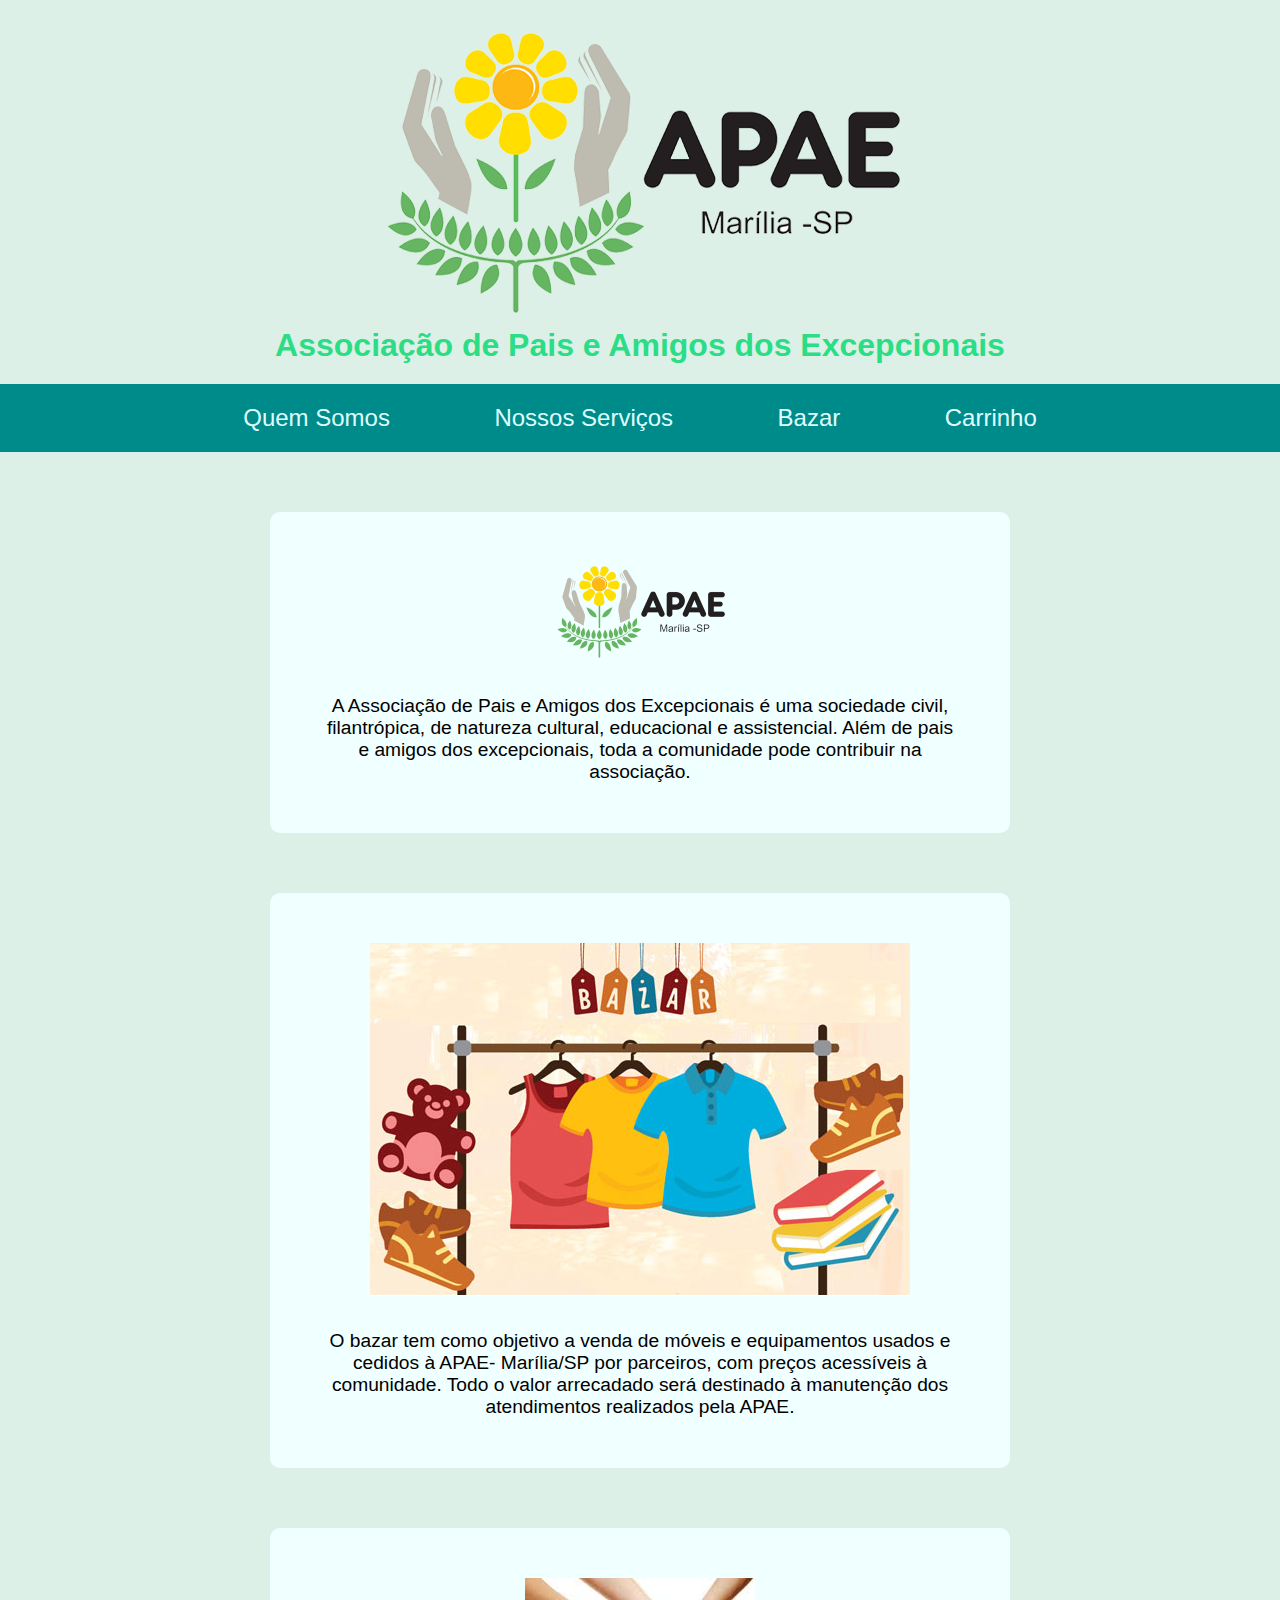
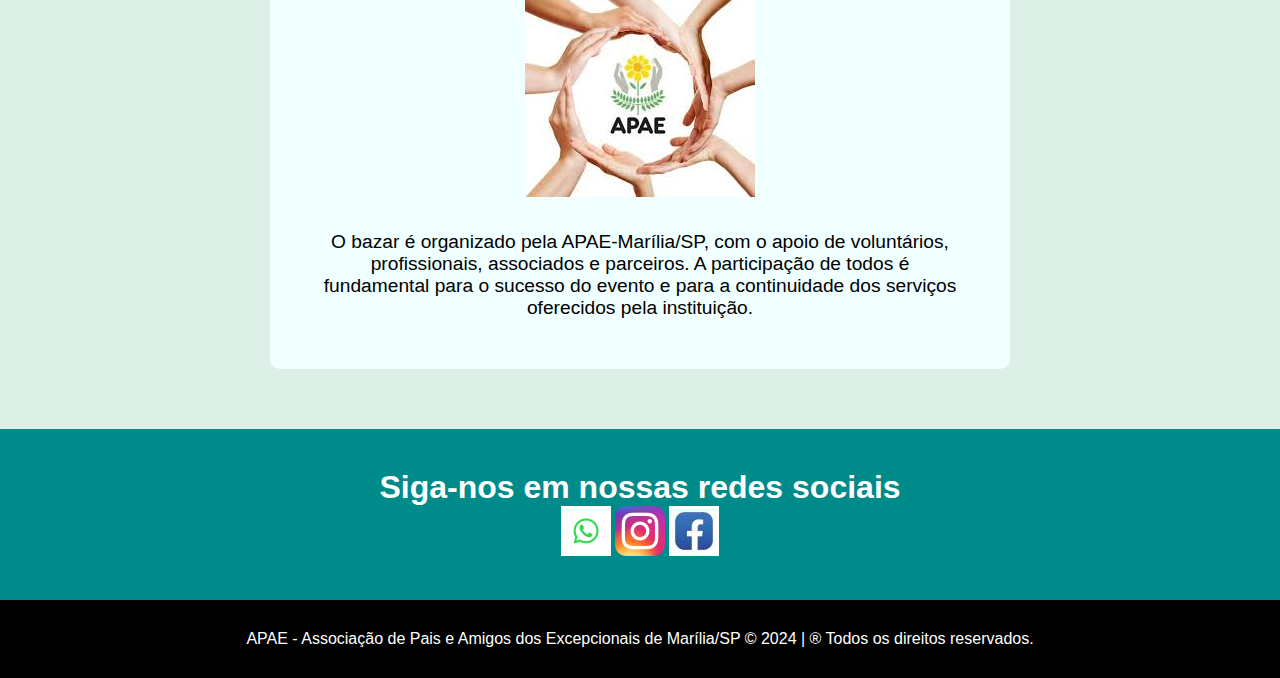
==== index.html @ db04c6d5 "Initial commit" ====
<!DOCTYPE html>
<html lang="pt">

<head>
    <meta charset="UTF-8">
    <meta name="viewport" content="width=device-width, initial-scale=1.0">
    <title>APAE - Bazar</title>

    <!--estilos da página-->

    <link rel="stylesheet" href="styles.css">

    <!--favicon-->
    <link rel="shortcut icon" href="logo apae marilia.png">
</head>

<body>

    <!--cabeçalho-->
    <header class="container-cabecalho">
        <a href="index.html">
            <img src="logo apae marilia.png" alt="logo da empresa" title="Associação de Pais e Amigos dos Excepcionais">
        </a>
        <h3>Associação de Pais e Amigos dos Excepcionais </h3>
    </header>

    <!--navegação-->

    <nav class="container-navegacao">
        <a href="index.html">Quem Somos</a>
        <a href="servicos.html">Nossos Serviços</a>
        <a href="bazar.html">Bazar</a>
        <a href="carrinho.html">Carrinho</a>
    </nav>

    <!--Quem Somos-->
    <section class="container-quem-somos">
        <article class="servico">
            <img src="logomenor.png" class="icone" alt="icone" alt="Associação de Pais e Amigos dos Excepcionais">
            <p class="servico-texto">A Associação de Pais e Amigos dos Excepcionais é uma sociedade civil, filantrópica, de natureza cultural,
                educacional e assistencial.
                Além de pais e amigos dos excepcionais, toda a comunidade pode contribuir na associação.
            </p>
        </article>

        <article class="servico">
            <img src="bazar.jpg" class="icone" alt="icone" alt="Associação de Pais e Amigos dos Excepcionais">
            <p class="servico-texto">O bazar tem como objetivo a venda de móveis e equipamentos usados e cedidos à APAE- Marília/SP por
                parceiros,
                com preços acessíveis à comunidade. Todo o valor arrecadado será destinado à manutenção dos atendimentos
                realizados pela APAE.
            </p>
        </article>

        <article class="servico">
            <img src="logo 2.jpg" class="icone" alt="icone" alt="Associação de Pais e Amigos dos Excepcionais">
            <p class="servico-texto">O bazar é organizado pela APAE-Marília/SP, com o apoio de voluntários, profissionais, associados e
                parceiros.
                A participação de todos é fundamental para o sucesso do evento e para a continuidade dos serviços
                oferecidos pela instituição.
            </p>
        </article>
    </section>

    <!--ver serviços em contato-->

    <section class="container-servico-contato">
        <h1>Siga-nos em nossas redes sociais</h1>
        <div>
            <img src="watss.png" alt="contato">
            <img src="instagram.png" alt="contato">
            <img src="face.jpg" alt="contato">
            
        </div>

    </section>

    <footer>
        APAE -  Associação de Pais e Amigos dos Excepcionais de Marília/SP   &copy; 2024 |  &reg; Todos os direitos reservados.
    </footer>



</body>

</html>
---- styles.css ----
/* estilos da minha página web*/

* {
        margin: 0;
        padding: 0;    
}

body {
    font-family: Arial, Helvetica, sans-serif;
    color: white;
}

/* -------geral--------*/

.text-center {
    text-align: center;    
}

.margin-top-40 {
    margin-top: 40px;

}

/*-------------------------*/

.container-cabecalho {
    text-align: center;
    padding: 20px;
    background-color: rgb(221, 240, 232);

}

.container-cabecalho h3 {
    font-weight: 600;
    font-size: 2em;
    color: rgb(43, 221, 132);
}

/*-------------------------*/

.container-navegacao {
    text-align: center;
    padding: 20px;
    background-color:darkcyan;
}

.container-navegacao a {
    font-size: 1.5em;
    margin:  0px 50px;
    text-decoration: none;
    color:#dfffff;

}

.container-navegacao a:hover {
    color:rgb(43, 221, 132);    
}

/*-------------------------*/

.container-quem-somos {
    background-color: rgb(221, 240, 232);
    overflow: auto;

}

.container-quem-somos .servico {
    float: center;
    margin: 60px auto;
    background-color: azure;
    width: 50%;
    padding: 50px;
    border-radius: 10px;
    text-align: center;
    
}

.container-quem-somos .servico .icone {
    margin-bottom: 10px;

}

.container-quem-somos .servico-texto {
    font-family:'Franklin Gothic Medium', 'Arial Narrow', Arial, sans-serif;
    margin-top: 20px;
    font-size: 1.2em;
    color: black;

}

.container-servico-contato {
    background-color:darkcyan;
    padding: 40px;
    text-align: center;
    
}


footer {
    text-align: center;
    padding: 30px;
    background-color: black;
    color: white;
}
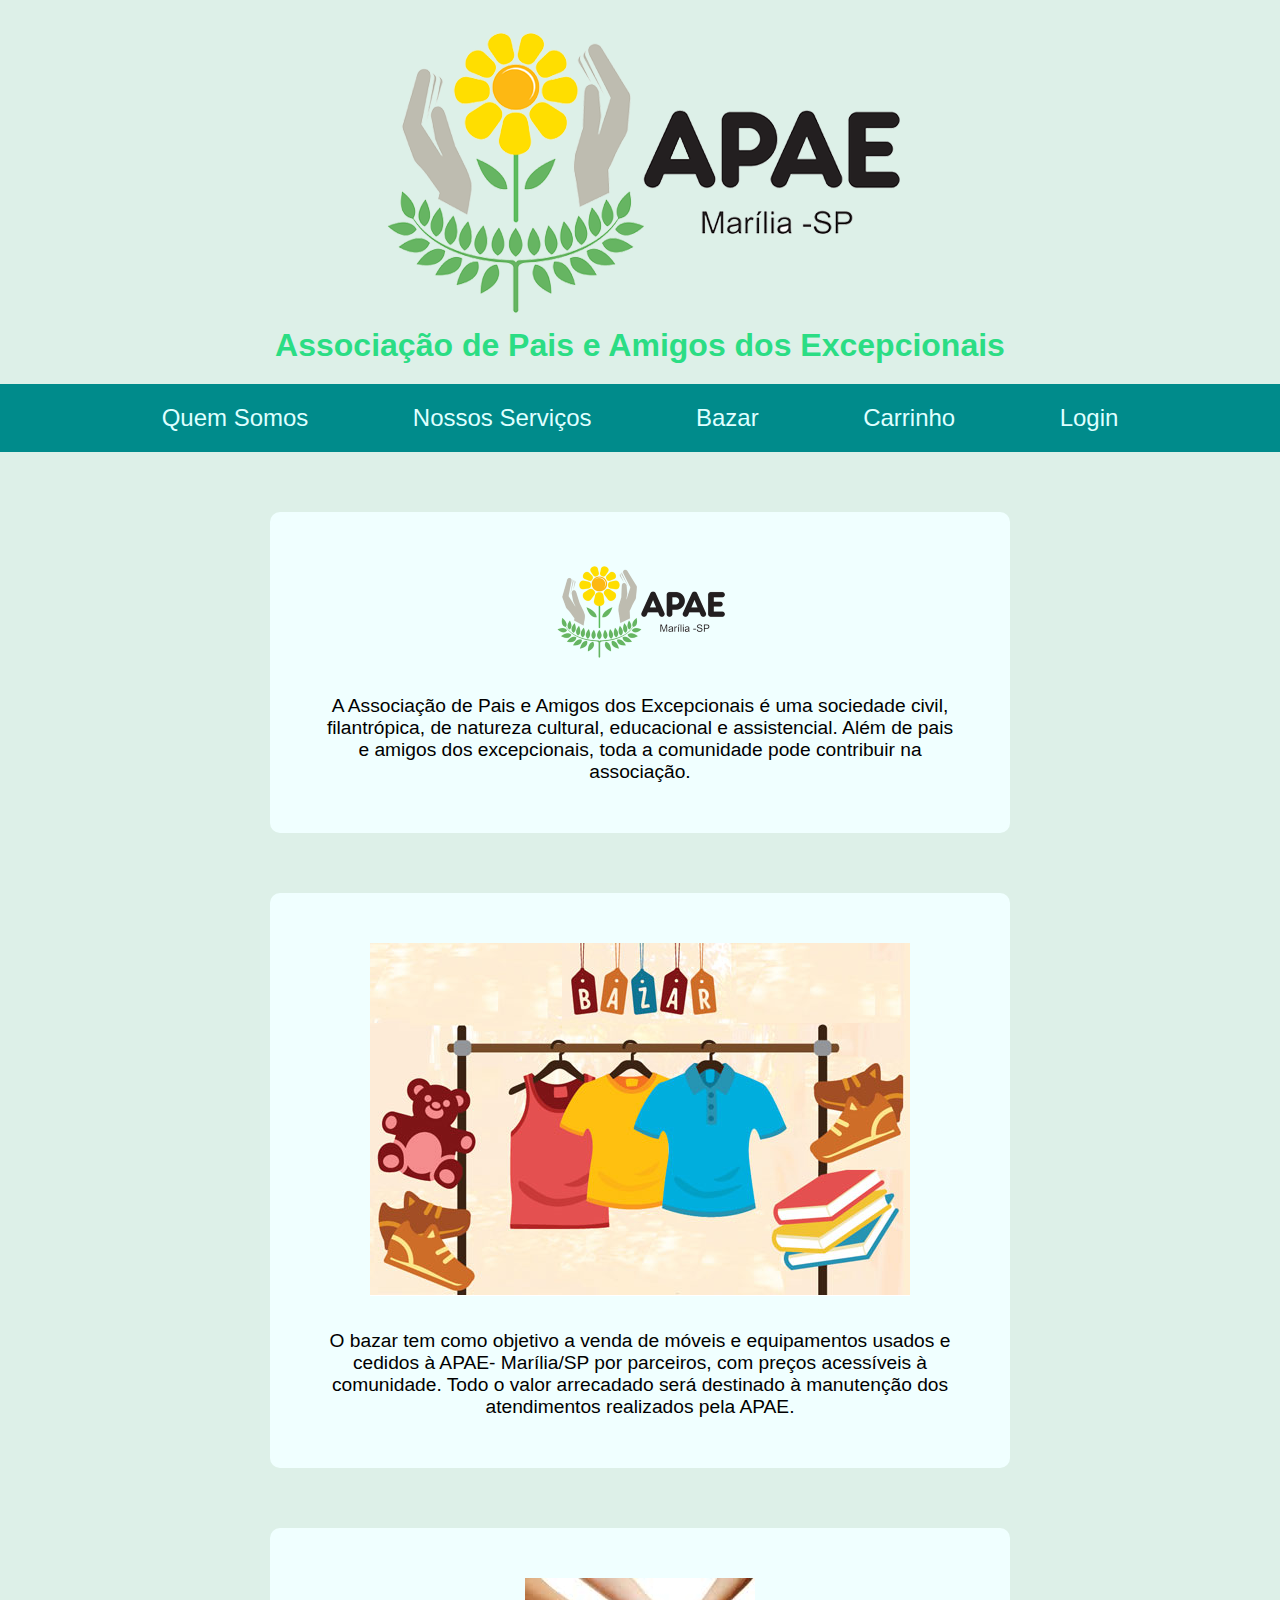
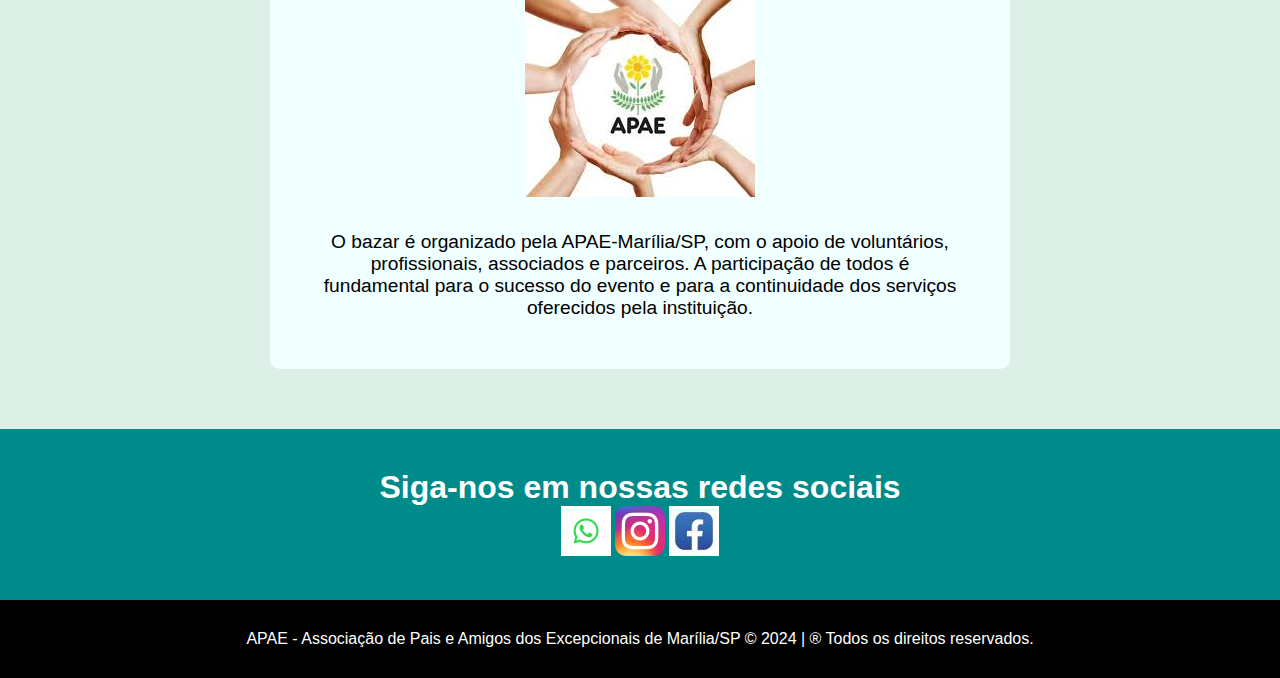
==== commit e10f6514: "Add files via upload" ====
--- a/index.html
+++ b/index.html
@@ -1,86 +1,92 @@
-<!DOCTYPE html>
-<html lang="pt">
-
-<head>
-    <meta charset="UTF-8">
-    <meta name="viewport" content="width=device-width, initial-scale=1.0">
-    <title>APAE - Bazar</title>
-
-    <!--estilos da página-->
-
-    <link rel="stylesheet" href="styles.css">
-
-    <!--favicon-->
-    <link rel="shortcut icon" href="logo apae marilia.png">
-</head>
-
-<body>
-
-    <!--cabeçalho-->
-    <header class="container-cabecalho">
-        <a href="index.html">
-            <img src="logo apae marilia.png" alt="logo da empresa" title="Associação de Pais e Amigos dos Excepcionais">
-        </a>
-        <h3>Associação de Pais e Amigos dos Excepcionais </h3>
-    </header>
-
-    <!--navegação-->
-
-    <nav class="container-navegacao">
-        <a href="index.html">Quem Somos</a>
-        <a href="servicos.html">Nossos Serviços</a>
-        <a href="bazar.html">Bazar</a>
-        <a href="carrinho.html">Carrinho</a>
-    </nav>
-
-    <!--Quem Somos-->
-    <section class="container-quem-somos">
-        <article class="servico">
-            <img src="logomenor.png" class="icone" alt="icone" alt="Associação de Pais e Amigos dos Excepcionais">
-            <p class="servico-texto">A Associação de Pais e Amigos dos Excepcionais é uma sociedade civil, filantrópica, de natureza cultural,
-                educacional e assistencial.
-                Além de pais e amigos dos excepcionais, toda a comunidade pode contribuir na associação.
-            </p>
-        </article>
-
-        <article class="servico">
-            <img src="bazar.jpg" class="icone" alt="icone" alt="Associação de Pais e Amigos dos Excepcionais">
-            <p class="servico-texto">O bazar tem como objetivo a venda de móveis e equipamentos usados e cedidos à APAE- Marília/SP por
-                parceiros,
-                com preços acessíveis à comunidade. Todo o valor arrecadado será destinado à manutenção dos atendimentos
-                realizados pela APAE.
-            </p>
-        </article>
-
-        <article class="servico">
-            <img src="logo 2.jpg" class="icone" alt="icone" alt="Associação de Pais e Amigos dos Excepcionais">
-            <p class="servico-texto">O bazar é organizado pela APAE-Marília/SP, com o apoio de voluntários, profissionais, associados e
-                parceiros.
-                A participação de todos é fundamental para o sucesso do evento e para a continuidade dos serviços
-                oferecidos pela instituição.
-            </p>
-        </article>
-    </section>
-
-    <!--ver serviços em contato-->
-
-    <section class="container-servico-contato">
-        <h1>Siga-nos em nossas redes sociais</h1>
-        <div>
-            <img src="watss.png" alt="contato">
-            <img src="instagram.png" alt="contato">
-            <img src="face.jpg" alt="contato">
-            
-        </div>
-
-    </section>
-
-    <footer>
-        APAE -  Associação de Pais e Amigos dos Excepcionais de Marília/SP   &copy; 2024 |  &reg; Todos os direitos reservados.
-    </footer>
-
-
-
-</body>
-
+<!DOCTYPE html>
+<html lang="pt">
+
+<head>
+    <meta charset="UTF-8">
+    <meta name="viewport" content="width=device-width, initial-scale=1.0">
+    <title>APAE - Bazar</title>
+
+    <!--estilos da página-->
+
+    <link rel="stylesheet" href="styles.css">
+
+    <!--favicon-->
+    <link rel="shortcut icon" href="logo apae marilia.png">
+</head>
+
+
+
+
+
+
+<body>
+
+    <!--cabeçalho-->
+    <header class="container-cabecalho">
+        <a href="index.html">
+            <img src="logo apae marilia.png" alt="logo da empresa" title="Associação de Pais e Amigos dos Excepcionais">
+        </a>
+        <h3>Associação de Pais e Amigos dos Excepcionais </h3>
+    </header>
+
+    <!--navegação-->
+
+    <nav class="container-navegacao">
+        <a href="index.html">Quem Somos</a>
+        <a href="servicos.html">Nossos Serviços</a>
+        <a href="bazar.html">Bazar</a>
+        <a href="carrinho.html">Carrinho</a>
+        <a href="loginace.html">Login</a>
+    </nav>
+
+    <!--Quem Somos-->
+    <section class="container-quem-somos">
+        <article class="servico">
+            <img src="logomenor.png" class="icone" alt="icone" alt="Associação de Pais e Amigos dos Excepcionais">
+            <p class="servico-texto">A Associação de Pais e Amigos dos Excepcionais é uma sociedade civil, filantrópica, de natureza cultural,
+                educacional e assistencial.
+                Além de pais e amigos dos excepcionais, toda a comunidade pode contribuir na associação.
+            </p>
+        </article>
+
+        <article class="servico">
+            <img src="bazar.jpg" class="icone" alt="icone" alt="Associação de Pais e Amigos dos Excepcionais">
+            <p class="servico-texto">O bazar tem como objetivo a venda de móveis e equipamentos usados e cedidos à APAE- Marília/SP por
+                parceiros,
+                com preços acessíveis à comunidade. Todo o valor arrecadado será destinado à manutenção dos atendimentos
+                realizados pela APAE.
+            </p>
+        </article>
+
+        <article class="servico">
+            <img src="logo 2.jpg" class="icone" alt="icone" alt="Associação de Pais e Amigos dos Excepcionais">
+            <p class="servico-texto">O bazar é organizado pela APAE-Marília/SP, com o apoio de voluntários, profissionais, associados e
+                parceiros.
+                A participação de todos é fundamental para o sucesso do evento e para a continuidade dos serviços
+                oferecidos pela instituição.
+            </p>
+        </article>
+    </section>
+
+    <!--ver serviços em contato-->
+
+    <section class="container-servico-contato">
+        <h1>Siga-nos em nossas redes sociais</h1>
+        <div>
+            <img src="watss.png" alt="contato">
+            <img src="instagram.png" alt="contato">
+            <img src="face.jpg" alt="contato">
+            
+        </div>
+
+    </section>
+
+    <footer>
+        APAE -  Associação de Pais e Amigos dos Excepcionais de Marília/SP   &copy; 2024 |  &reg; Todos os direitos reservados.
+    </footer>
+
+
+
+</body>
+
 </html>--- a/styles.css
+++ b/styles.css
@@ -1,105 +1,138 @@
-/* estilos da minha página web*/
-
-* {
-        margin: 0;
-        padding: 0;    
-}
-
-body {
-    font-family: Arial, Helvetica, sans-serif;
-    color: white;
-}
-
-/* -------geral--------*/
-
-.text-center {
-    text-align: center;    
-}
-
-.margin-top-40 {
-    margin-top: 40px;
-
-}
-
-/*-------------------------*/
-
-.container-cabecalho {
-    text-align: center;
-    padding: 20px;
-    background-color: rgb(221, 240, 232);
-
-}
-
-.container-cabecalho h3 {
-    font-weight: 600;
-    font-size: 2em;
-    color: rgb(43, 221, 132);
-}
-
-/*-------------------------*/
-
-.container-navegacao {
-    text-align: center;
-    padding: 20px;
-    background-color:darkcyan;
-}
-
-.container-navegacao a {
-    font-size: 1.5em;
-    margin:  0px 50px;
-    text-decoration: none;
-    color:#dfffff;
-
-}
-
-.container-navegacao a:hover {
-    color:rgb(43, 221, 132);    
-}
-
-/*-------------------------*/
-
-.container-quem-somos {
-    background-color: rgb(221, 240, 232);
-    overflow: auto;
-
-}
-
-.container-quem-somos .servico {
-    float: center;
-    margin: 60px auto;
-    background-color: azure;
-    width: 50%;
-    padding: 50px;
-    border-radius: 10px;
-    text-align: center;
-    
-}
-
-.container-quem-somos .servico .icone {
-    margin-bottom: 10px;
-
-}
-
-.container-quem-somos .servico-texto {
-    font-family:'Franklin Gothic Medium', 'Arial Narrow', Arial, sans-serif;
-    margin-top: 20px;
-    font-size: 1.2em;
-    color: black;
-
-}
-
-.container-servico-contato {
-    background-color:darkcyan;
-    padding: 40px;
-    text-align: center;
-    
-}
-
-
-footer {
-    text-align: center;
-    padding: 30px;
-    background-color: black;
-    color: white;
-}
-
+/* estilos da minha página web*/
+
+* {
+        margin: 0;
+        padding: 0;    
+}
+
+body {
+    font-family: Arial, Helvetica, sans-serif;
+    color: white;
+}
+
+/* -------geral--------*/
+
+.text-center {
+    text-align: center;    
+}
+
+.margin-top-40 {
+    margin-top: 40px;
+
+}
+
+/*-------------------------*/
+
+.container-cabecalho {
+    text-align: center;
+    padding: 20px;
+    background-color: rgb(221, 240, 232);
+
+}
+
+.container-cabecalho h3 {
+    font-weight: 600;
+    font-size: 2em;
+    color: rgb(43, 221, 132);
+}
+
+/*-------------------------*/
+
+.container-navegacao {
+    text-align: center;
+    padding: 20px;
+    background-color:darkcyan;
+}
+
+.container-navegacao a {
+    font-size: 1.5em;
+    margin:  0px 50px;
+    text-decoration: none;
+    color:#dfffff;
+
+}
+
+.container-navegacao a:hover {
+    color:rgb(43, 221, 132);    
+}
+
+/*-------------------------*/
+
+.container-quem-somos {
+    background-color: rgb(221, 240, 232);
+    overflow: auto;
+
+}
+
+.container-quem-somos .servico {
+    float: center;
+    margin: 60px auto;
+    background-color: azure;
+    width: 50%;
+    padding: 50px;
+    border-radius: 10px;
+    text-align: center;
+    
+}
+
+.container-quem-somos .servico .icone {
+    margin-bottom: 10px;
+
+}
+
+.container-quem-somos .servico-texto {
+    font-family:'Franklin Gothic Medium', 'Arial Narrow', Arial, sans-serif;
+    margin-top: 20px;
+    font-size: 1.2em;
+    color: black;
+
+}
+
+.container-servico-contato {
+    background-color:darkcyan;
+    padding: 40px;
+    text-align: center;
+    
+}
+
+
+footer {
+    text-align: center;
+    padding: 30px;
+    background-color: black;
+    color: white;
+}
+
+/* Media Queries para telas menores */
+@media (max-width: 768px) {
+    .container-cabecalho {
+        flex-direction: column;
+    }
+
+    .container-navegacao {
+        flex-wrap: wrap;
+        gap: 5px;
+    }
+
+    .container-quem-somos {
+        flex-direction: column;
+    }
+
+    .servico {
+        max-width: 100%;
+    }
+}
+
+@media (max-width: 480px) {
+    .container-navegacao a {
+        padding: 5px 10px;
+    }
+
+    .servico img {
+        width: 80px;
+    }
+
+    .social-icons img {
+        width: 40px;
+    }
+}
